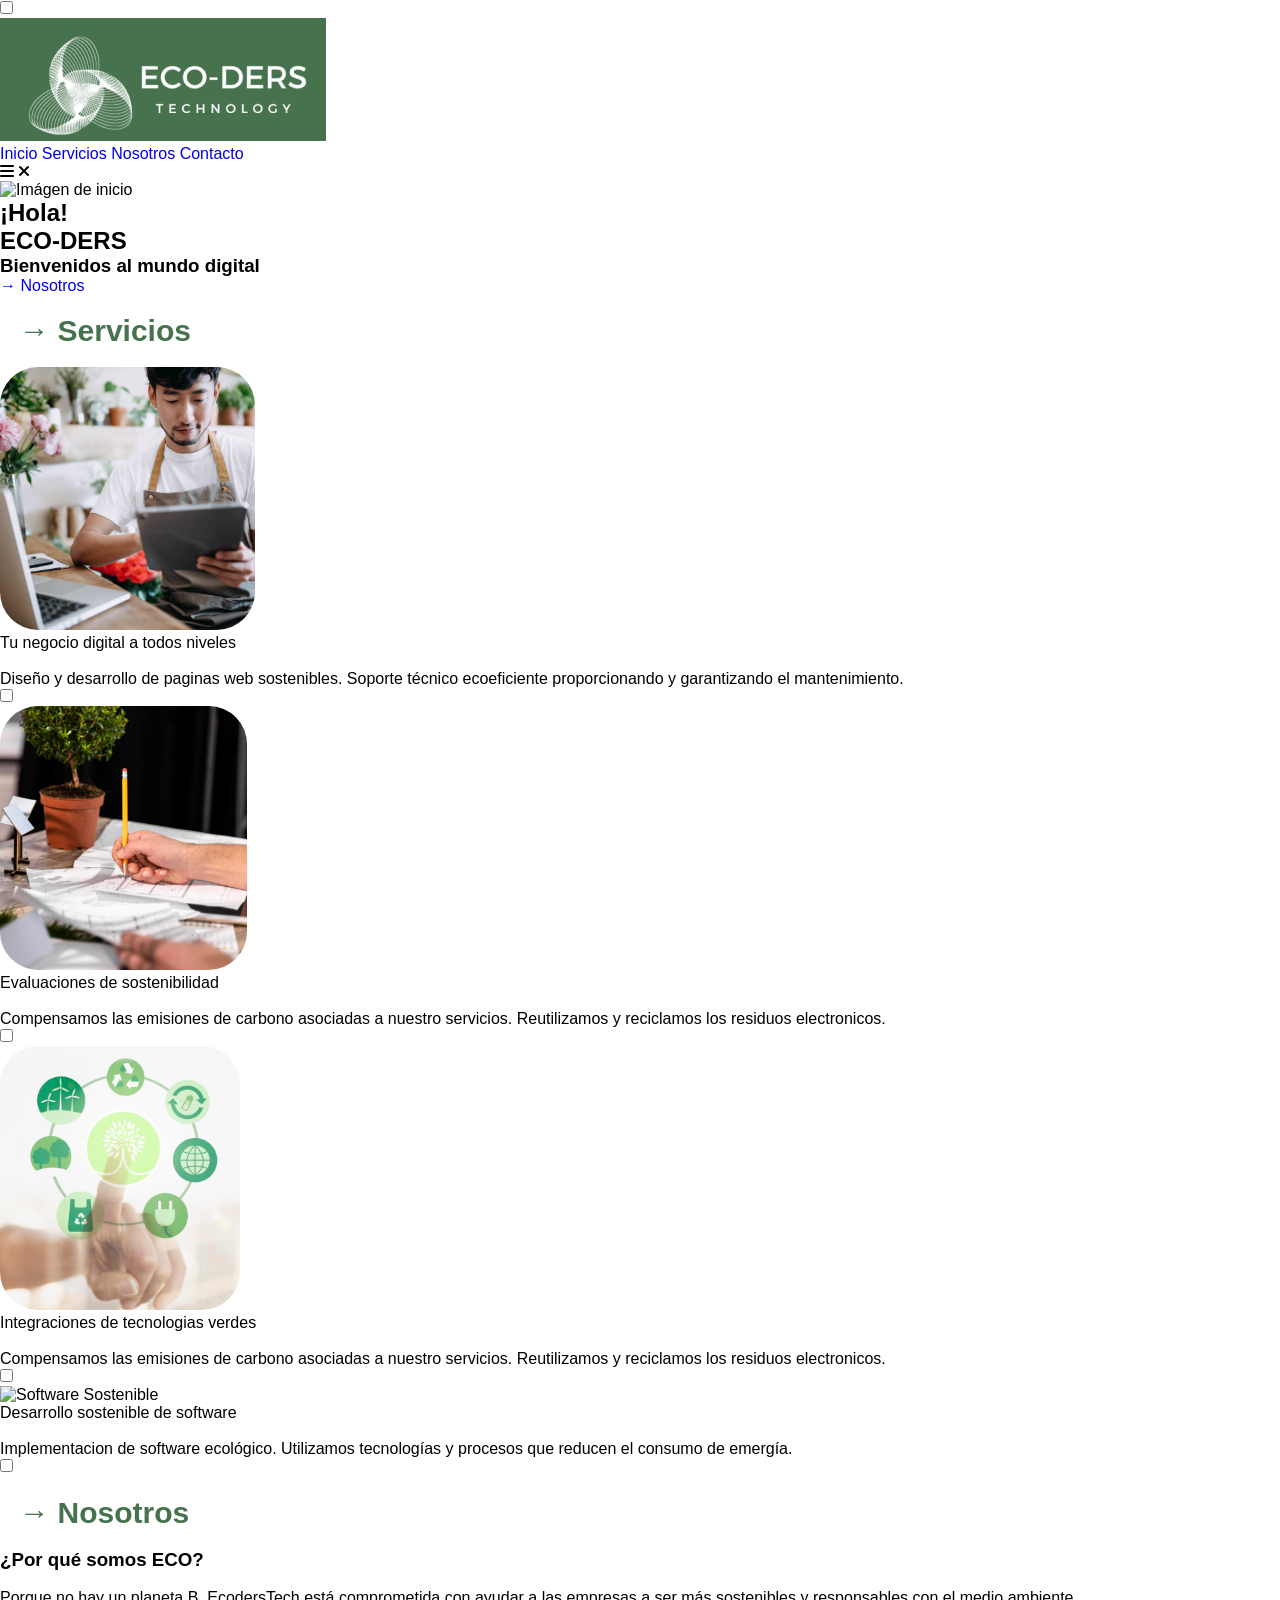
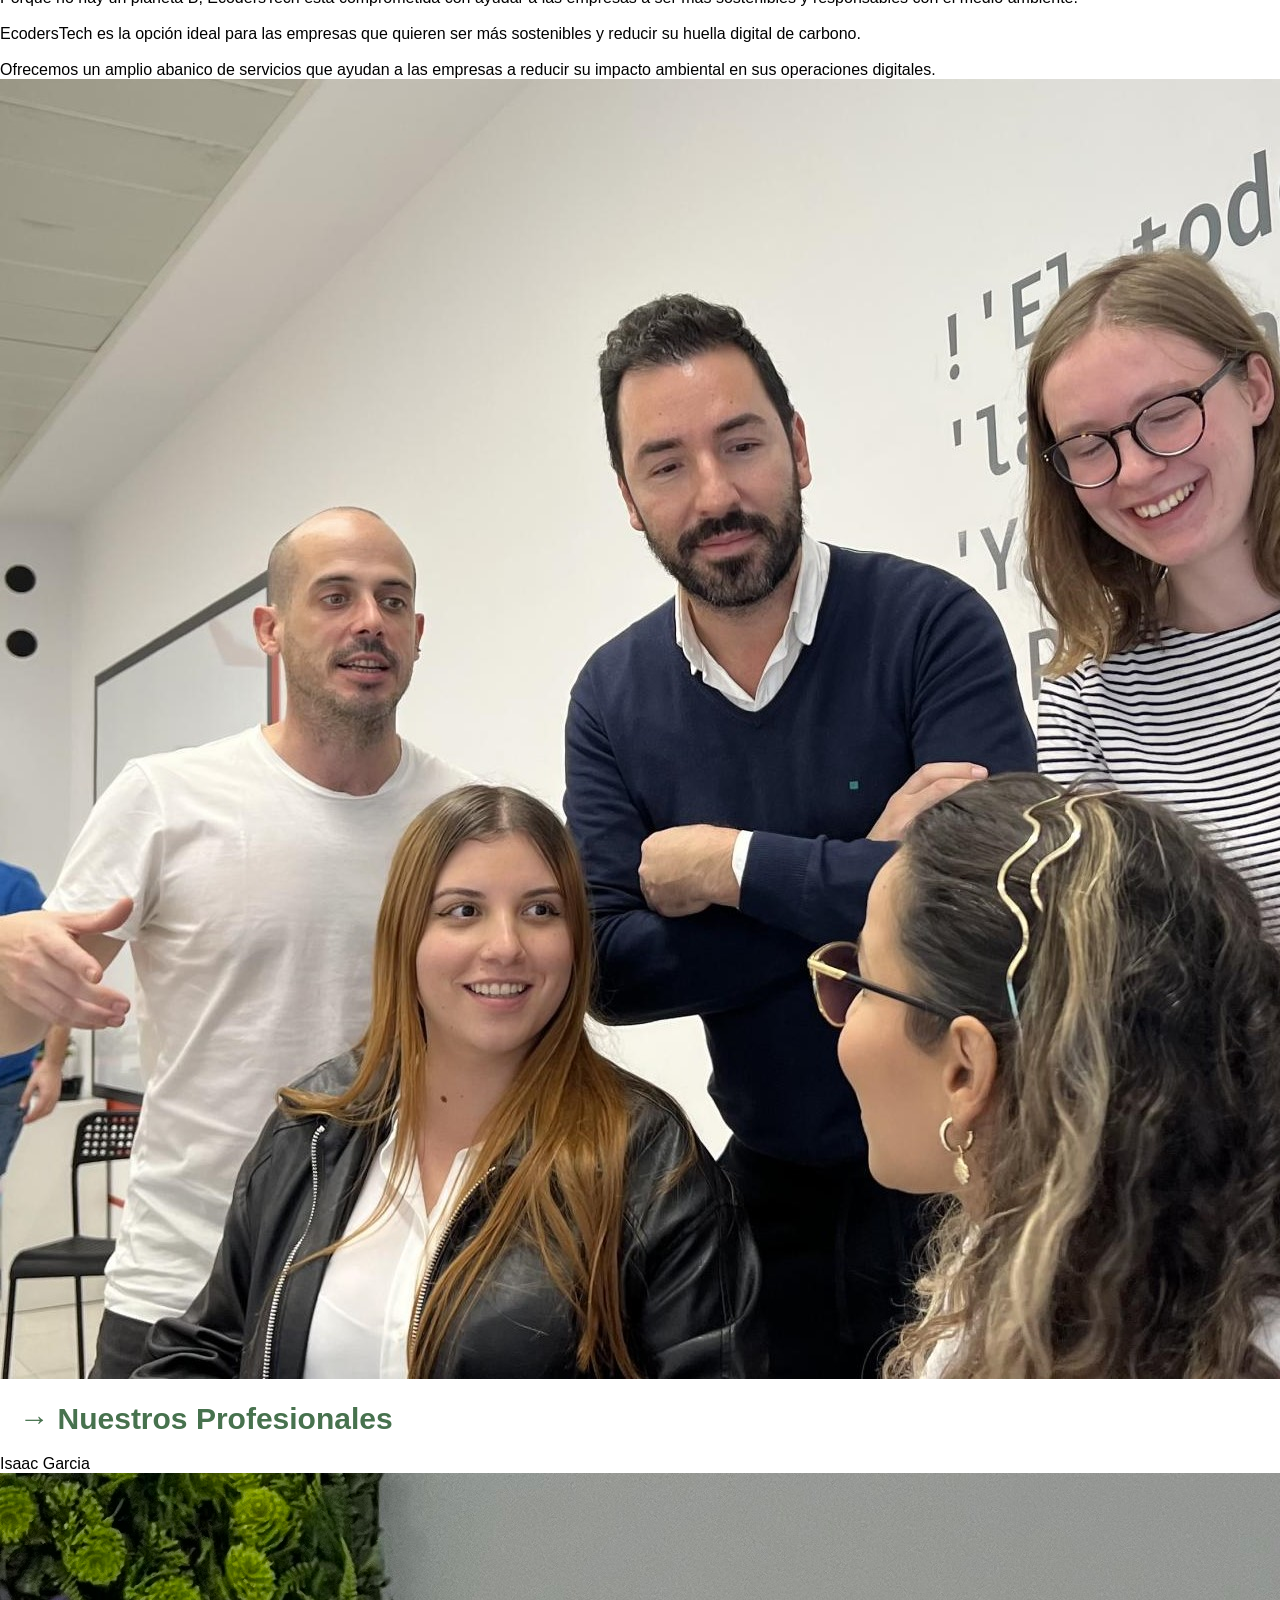
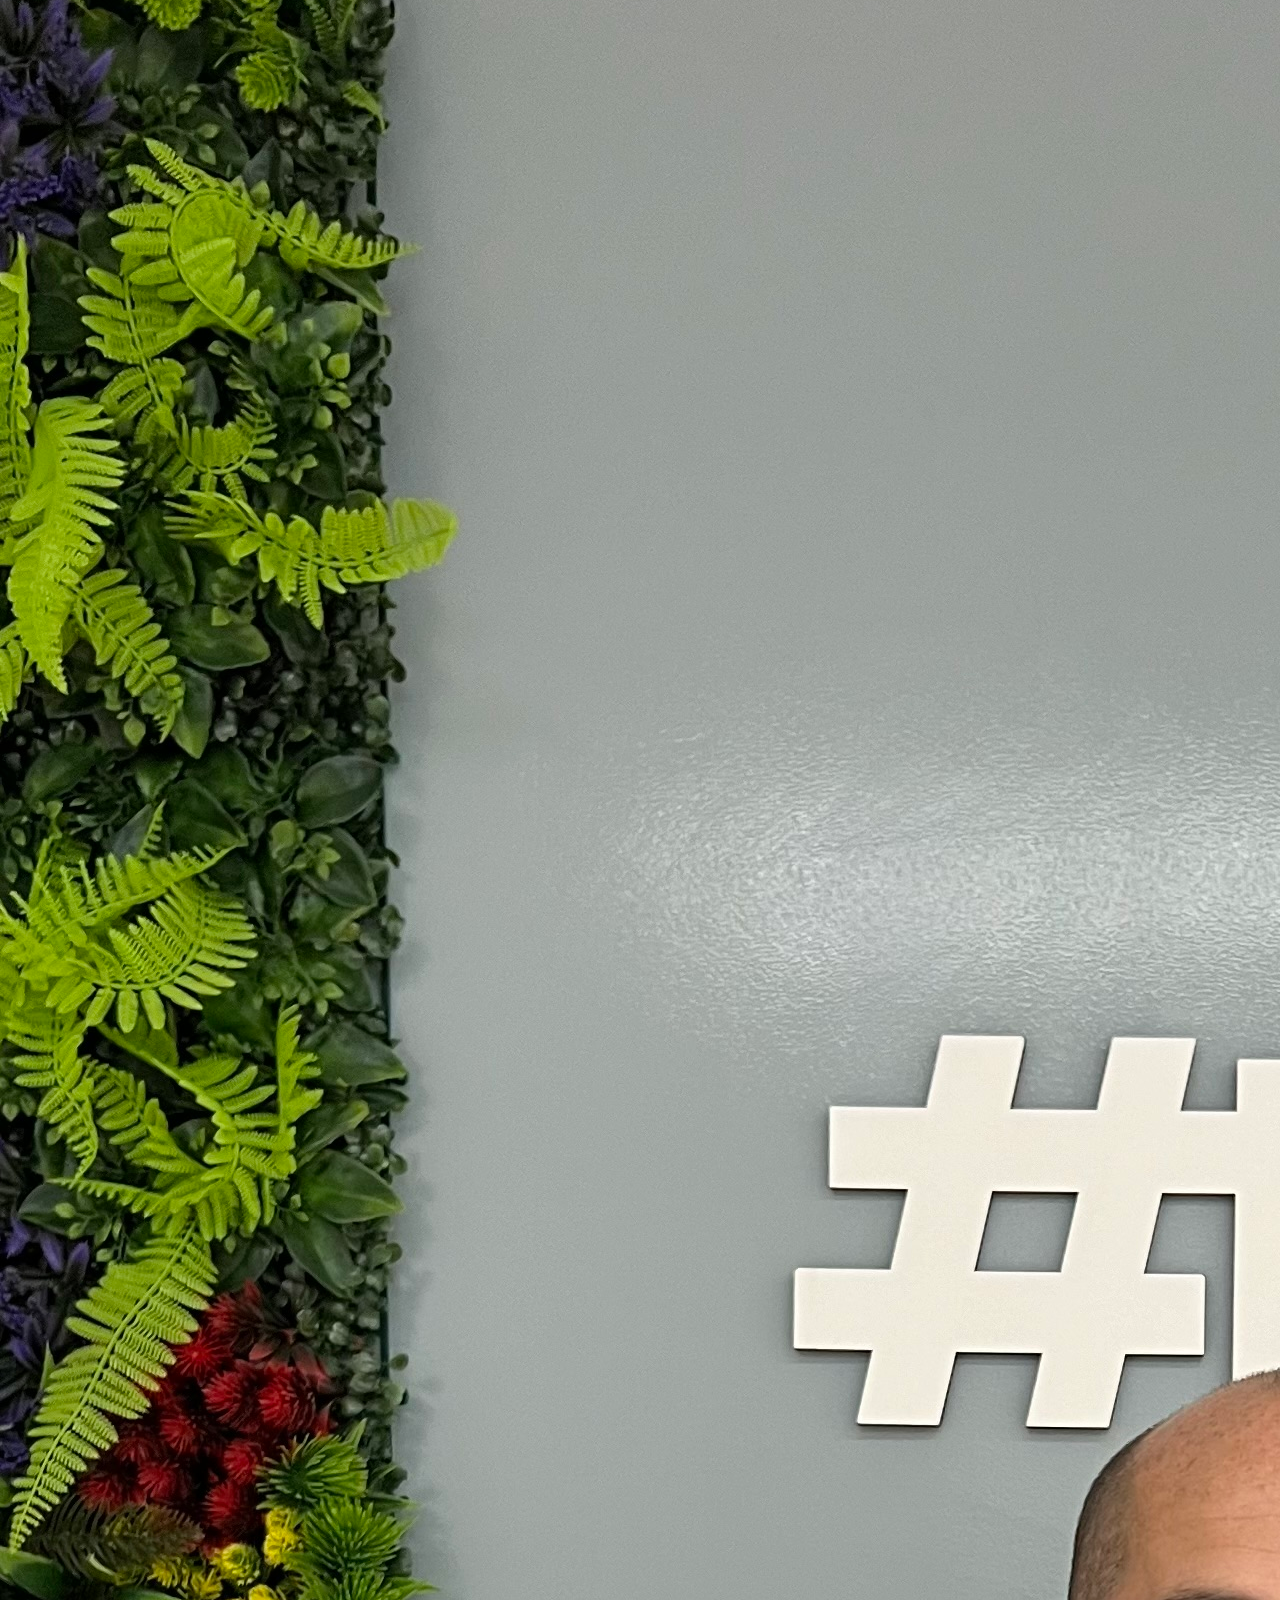
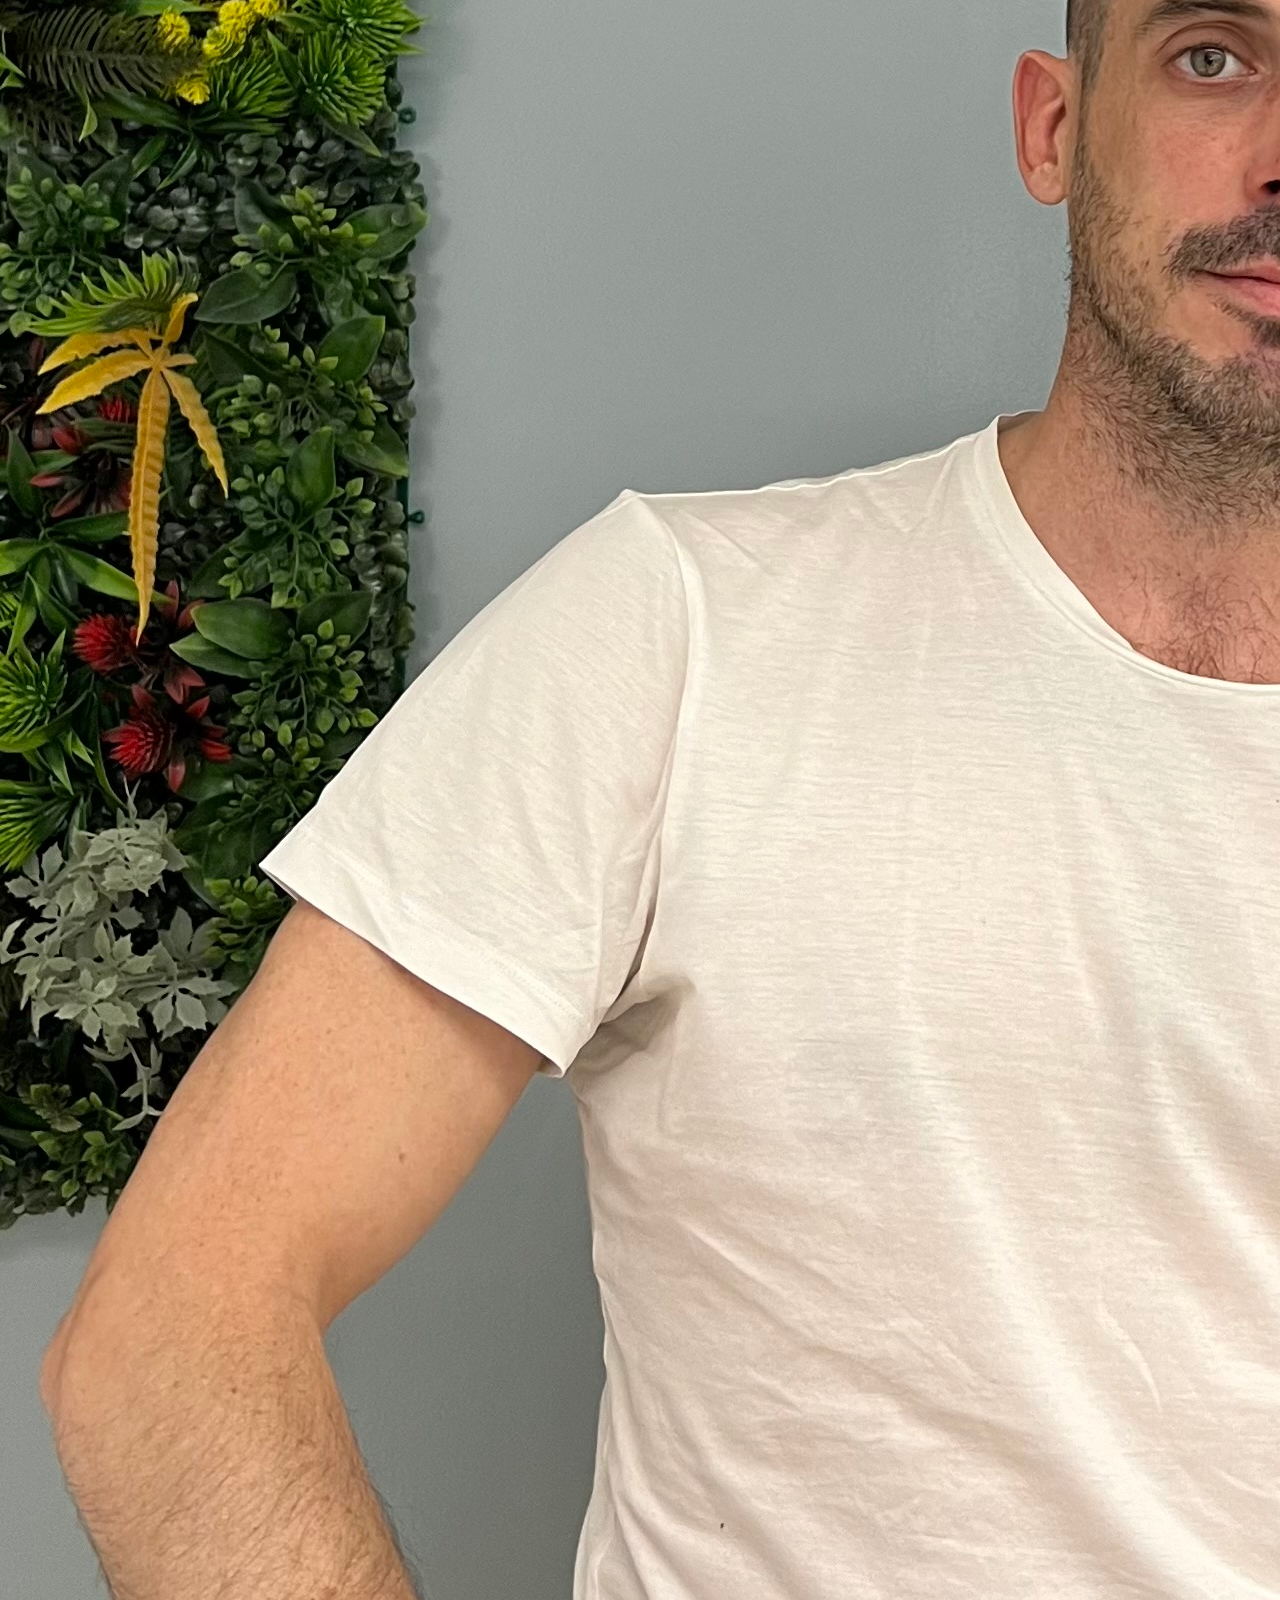
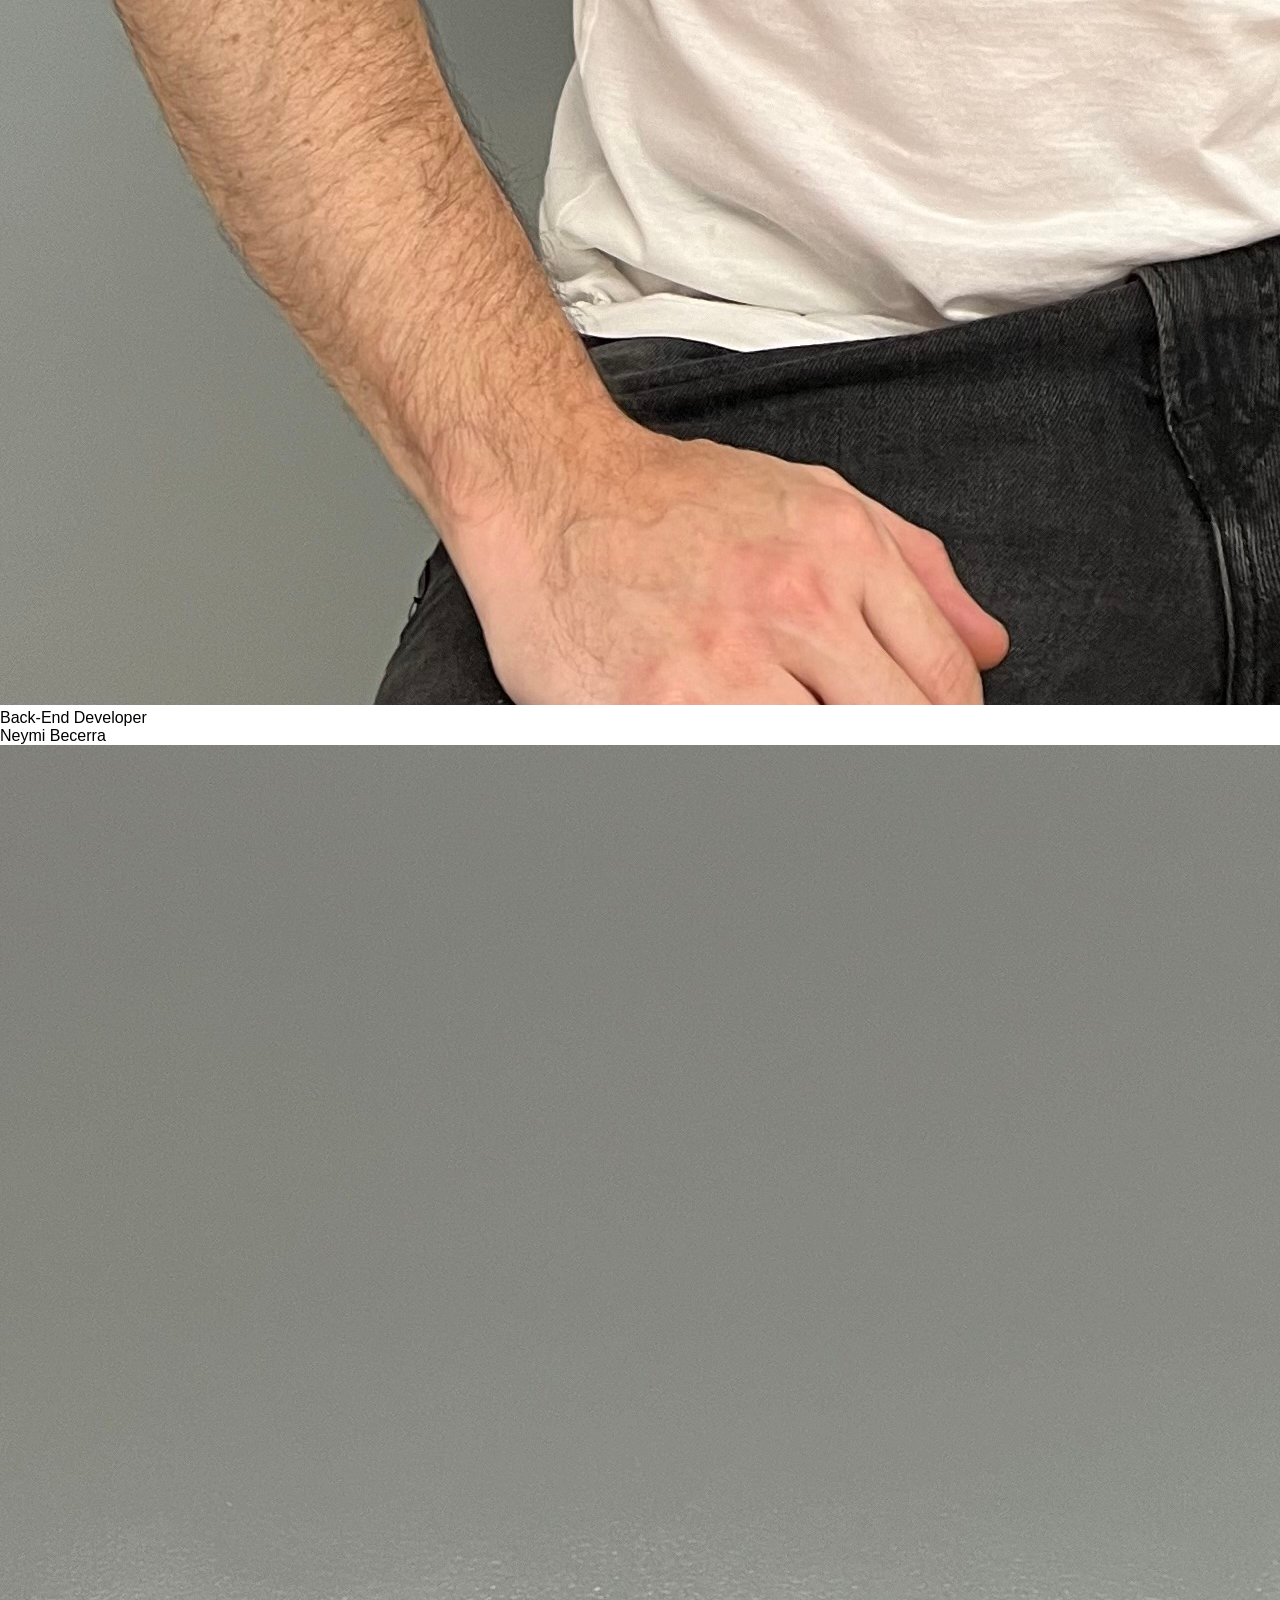
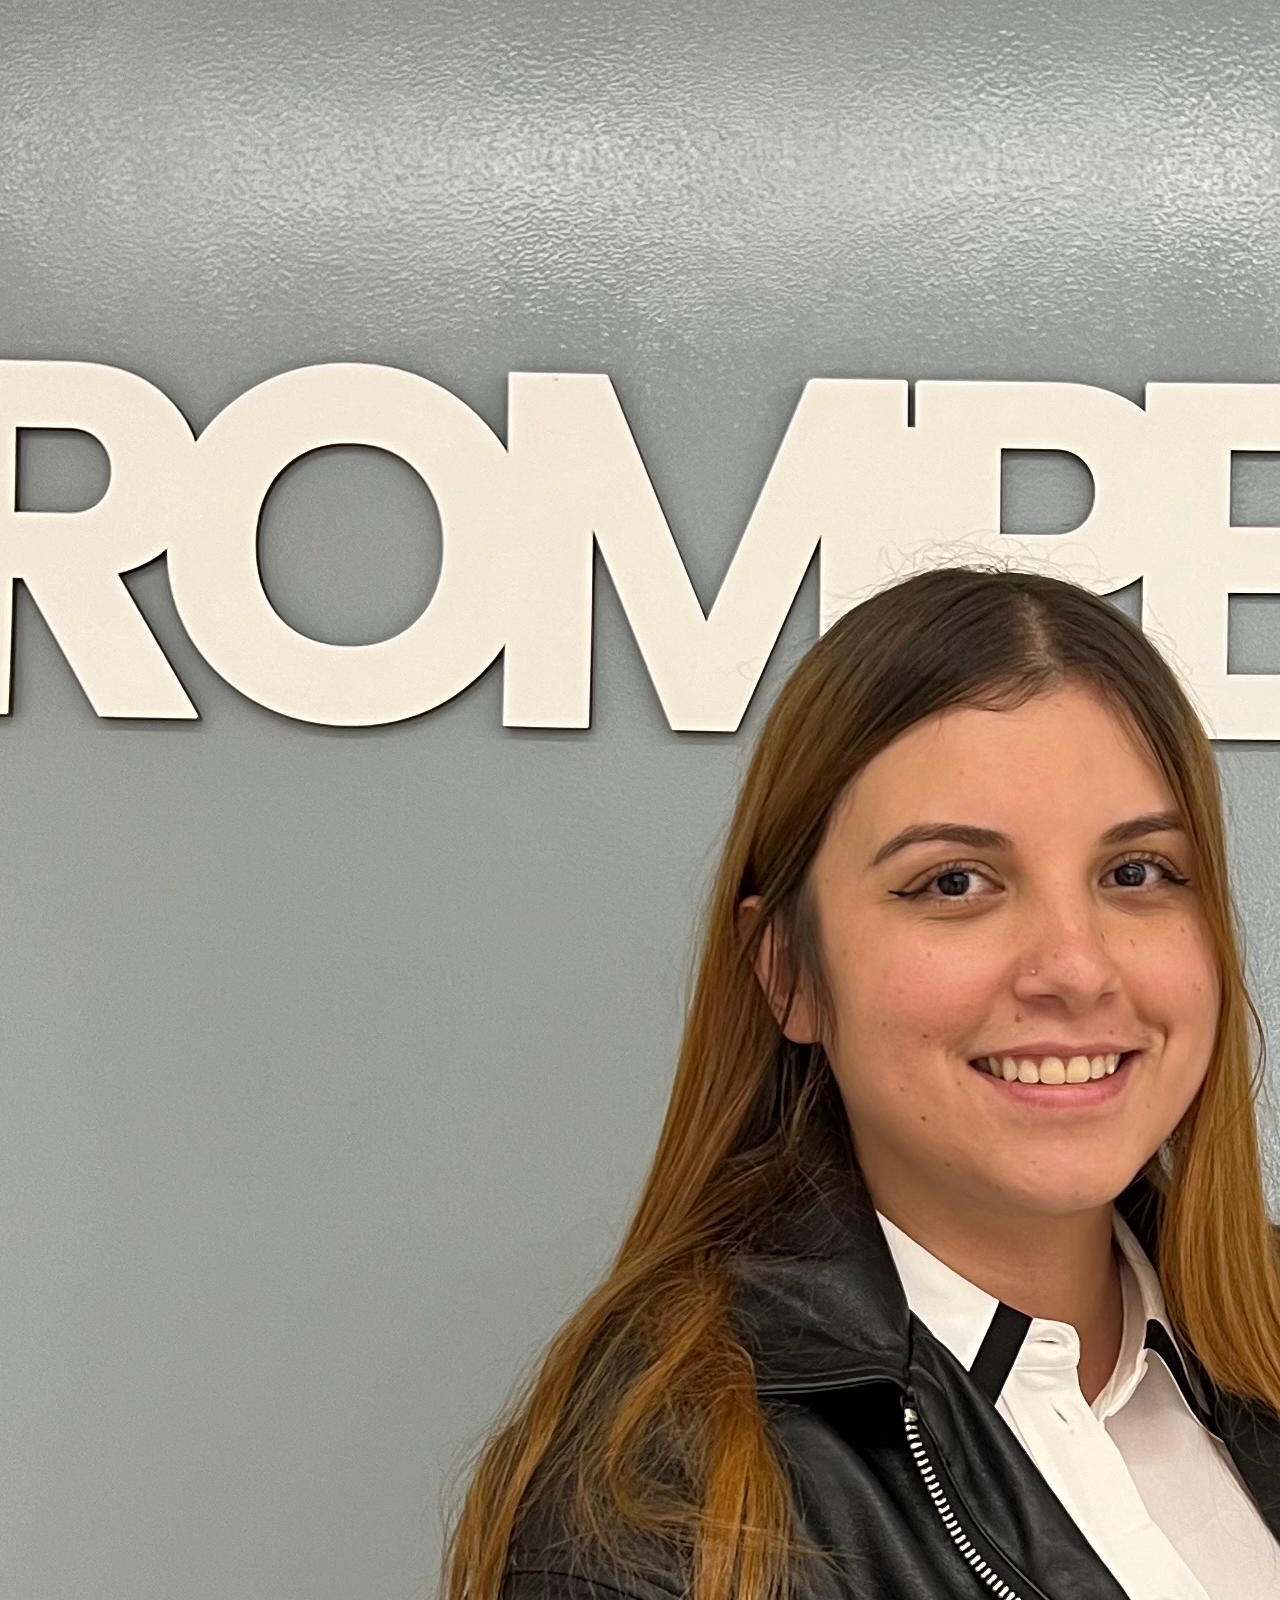
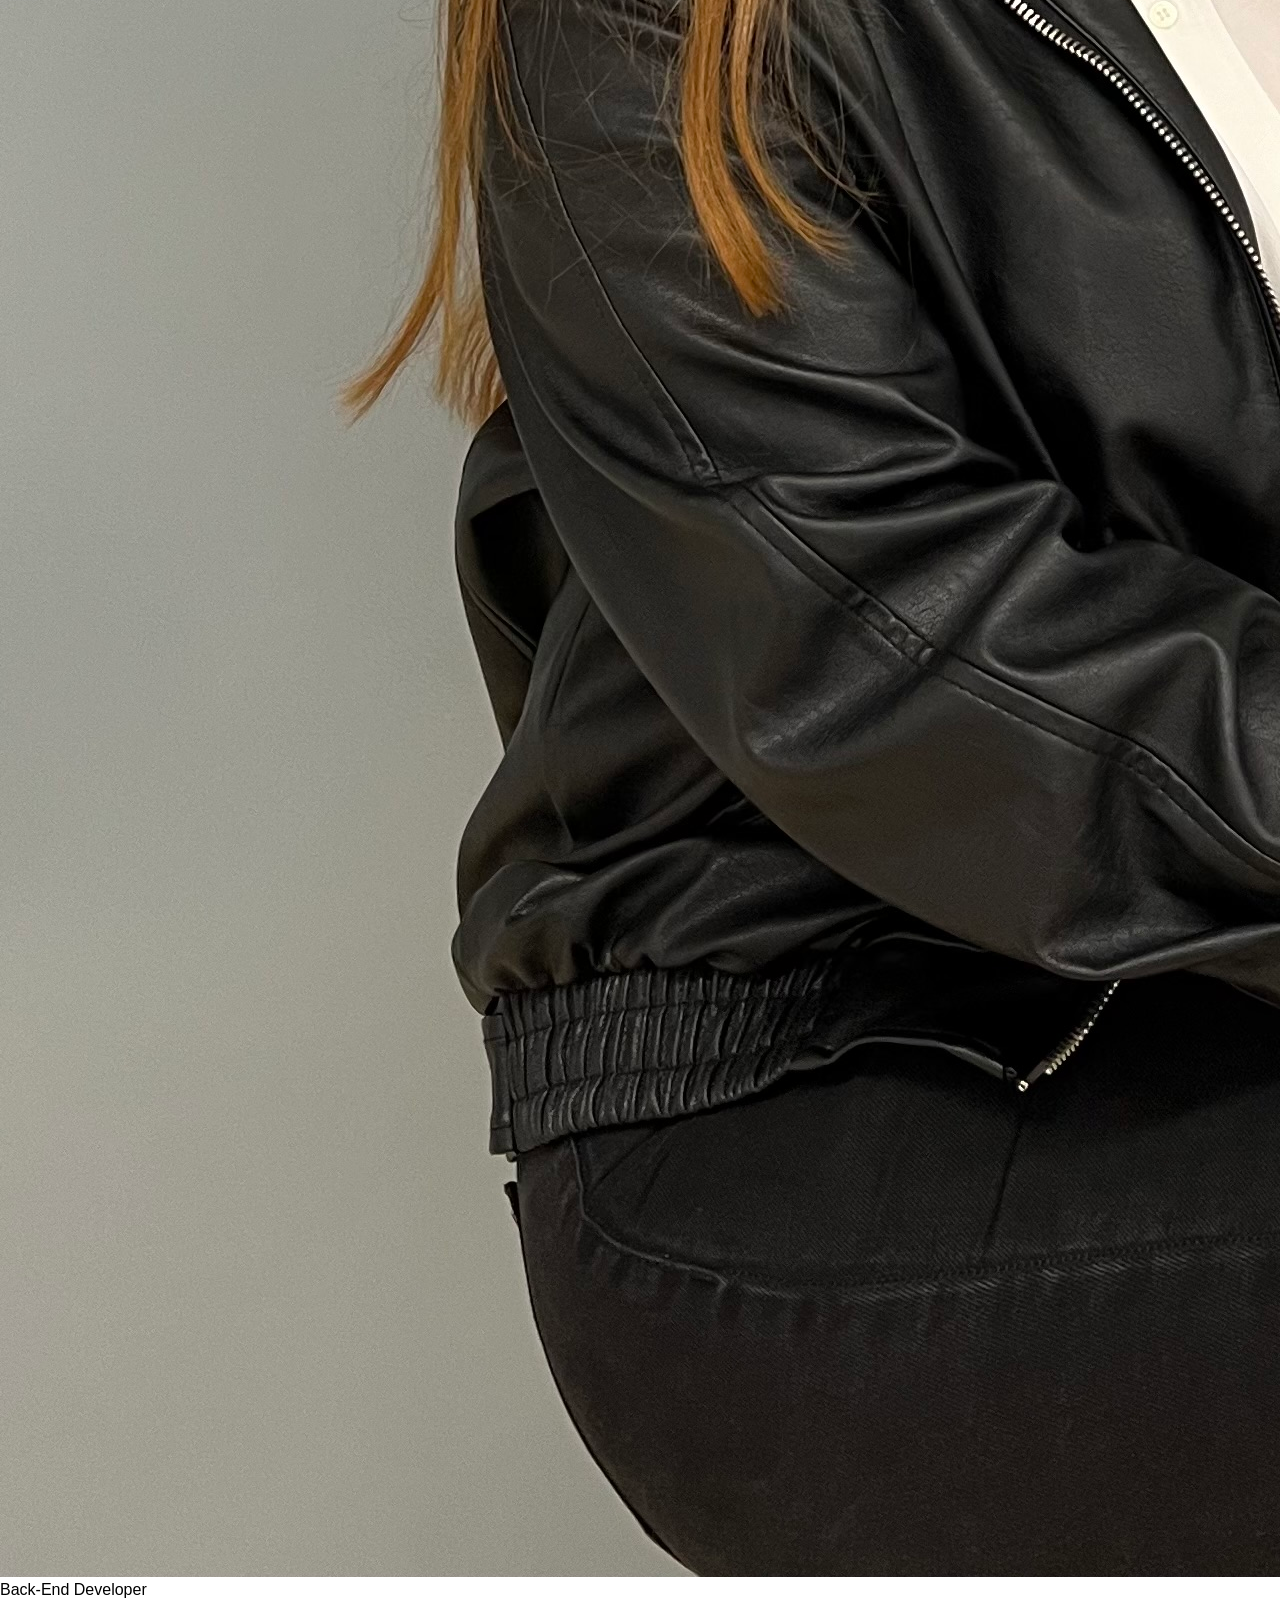
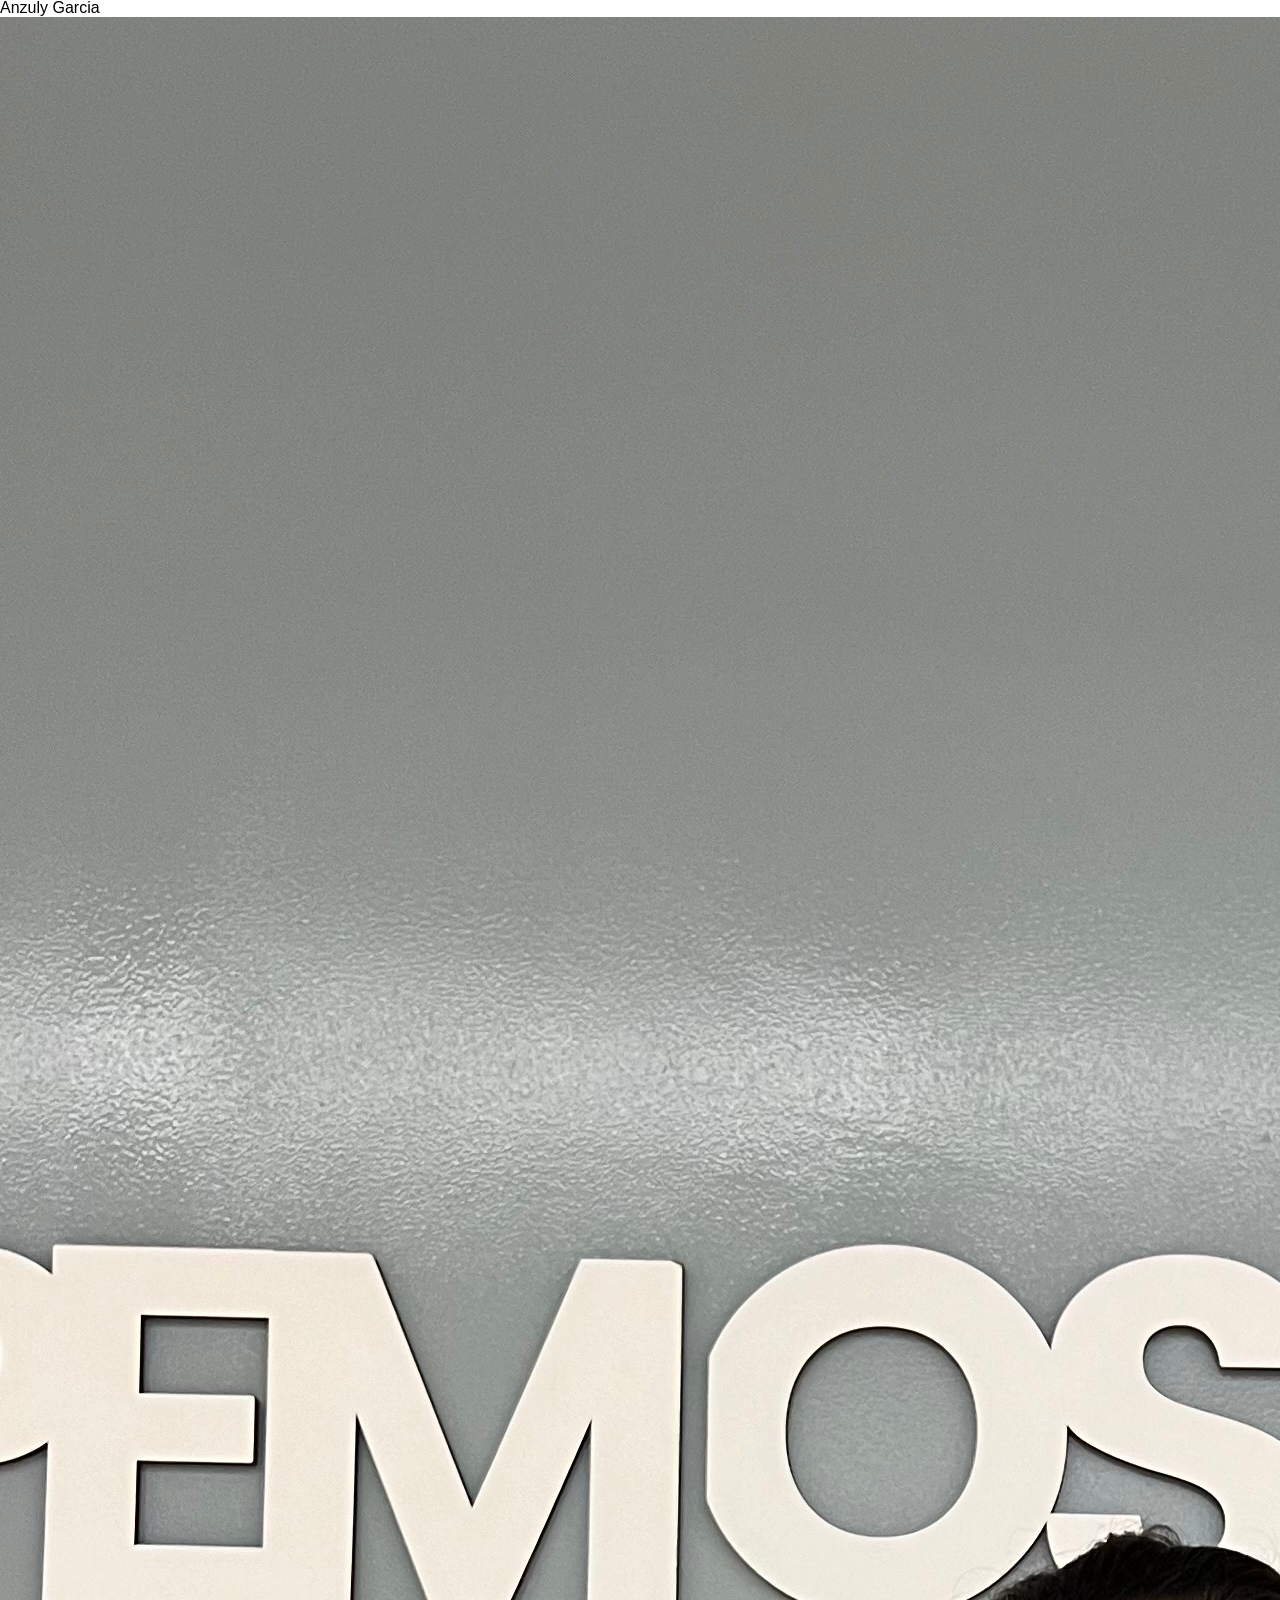
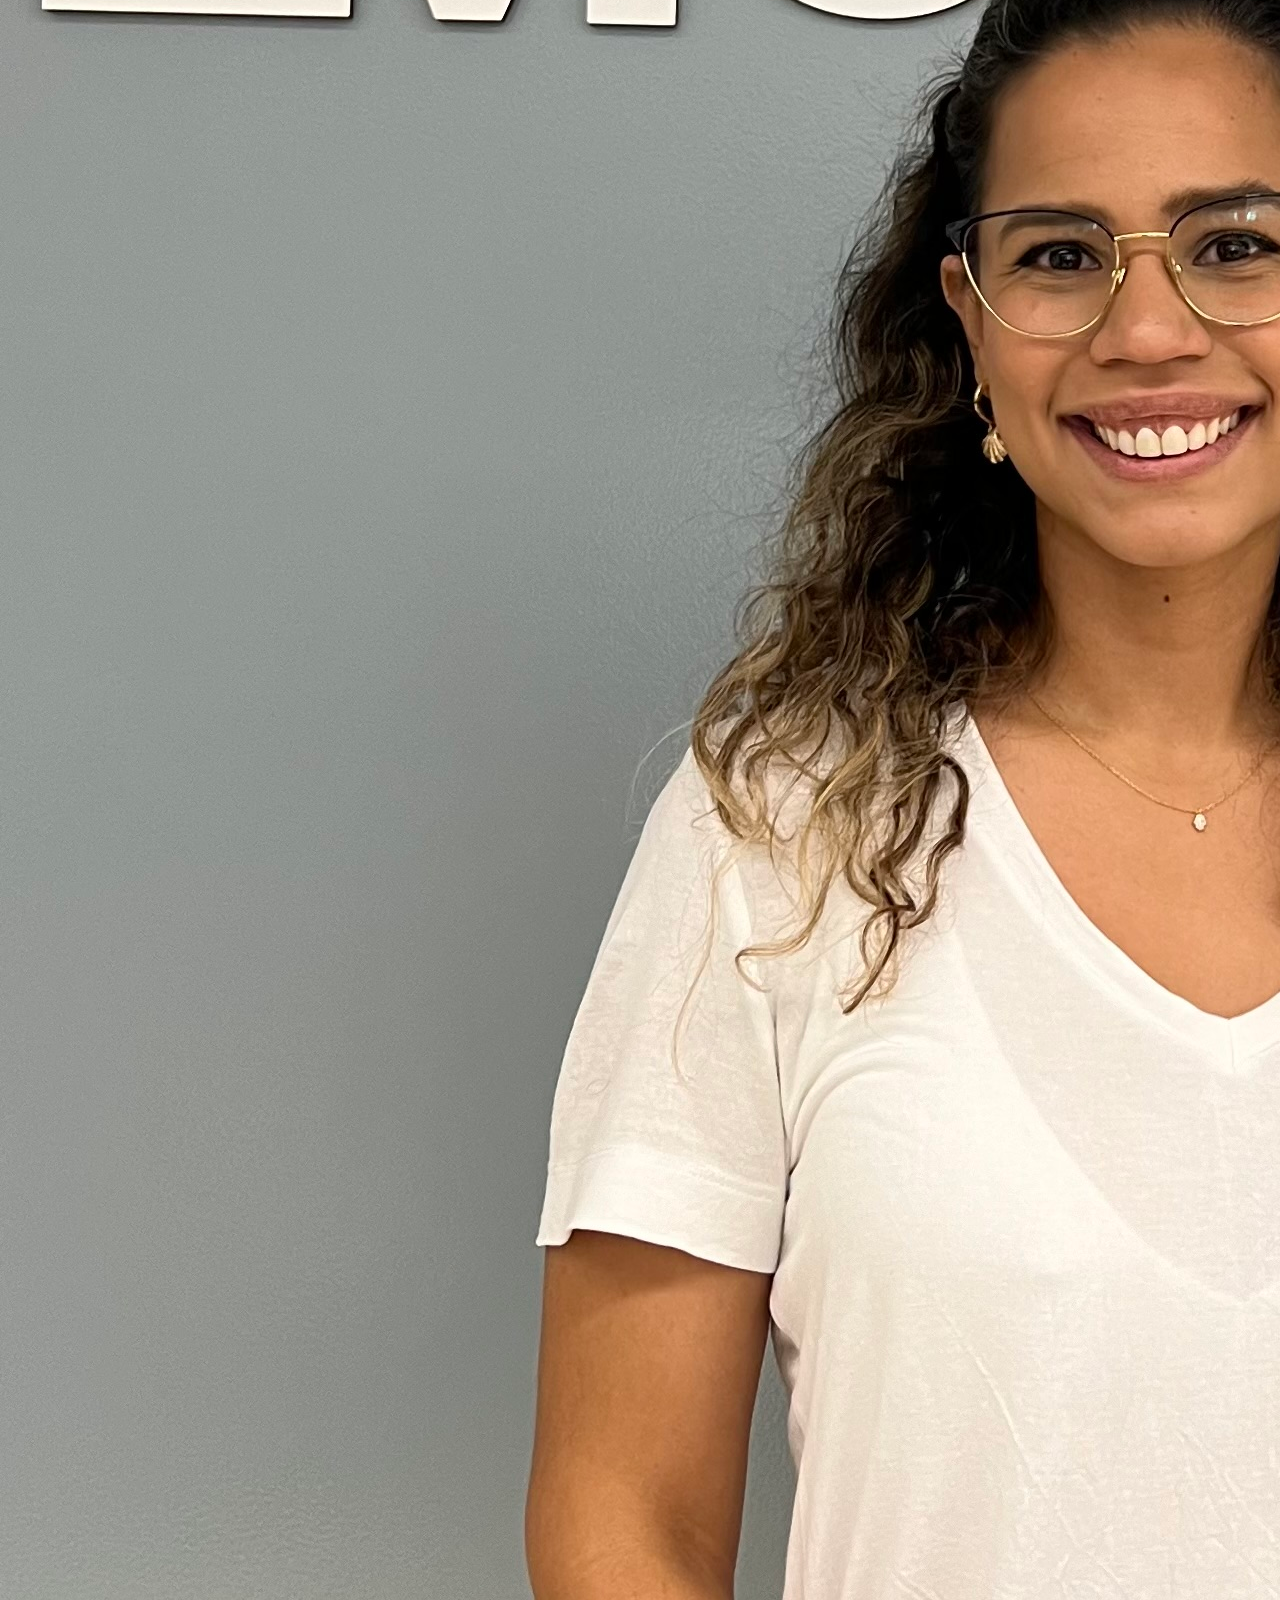
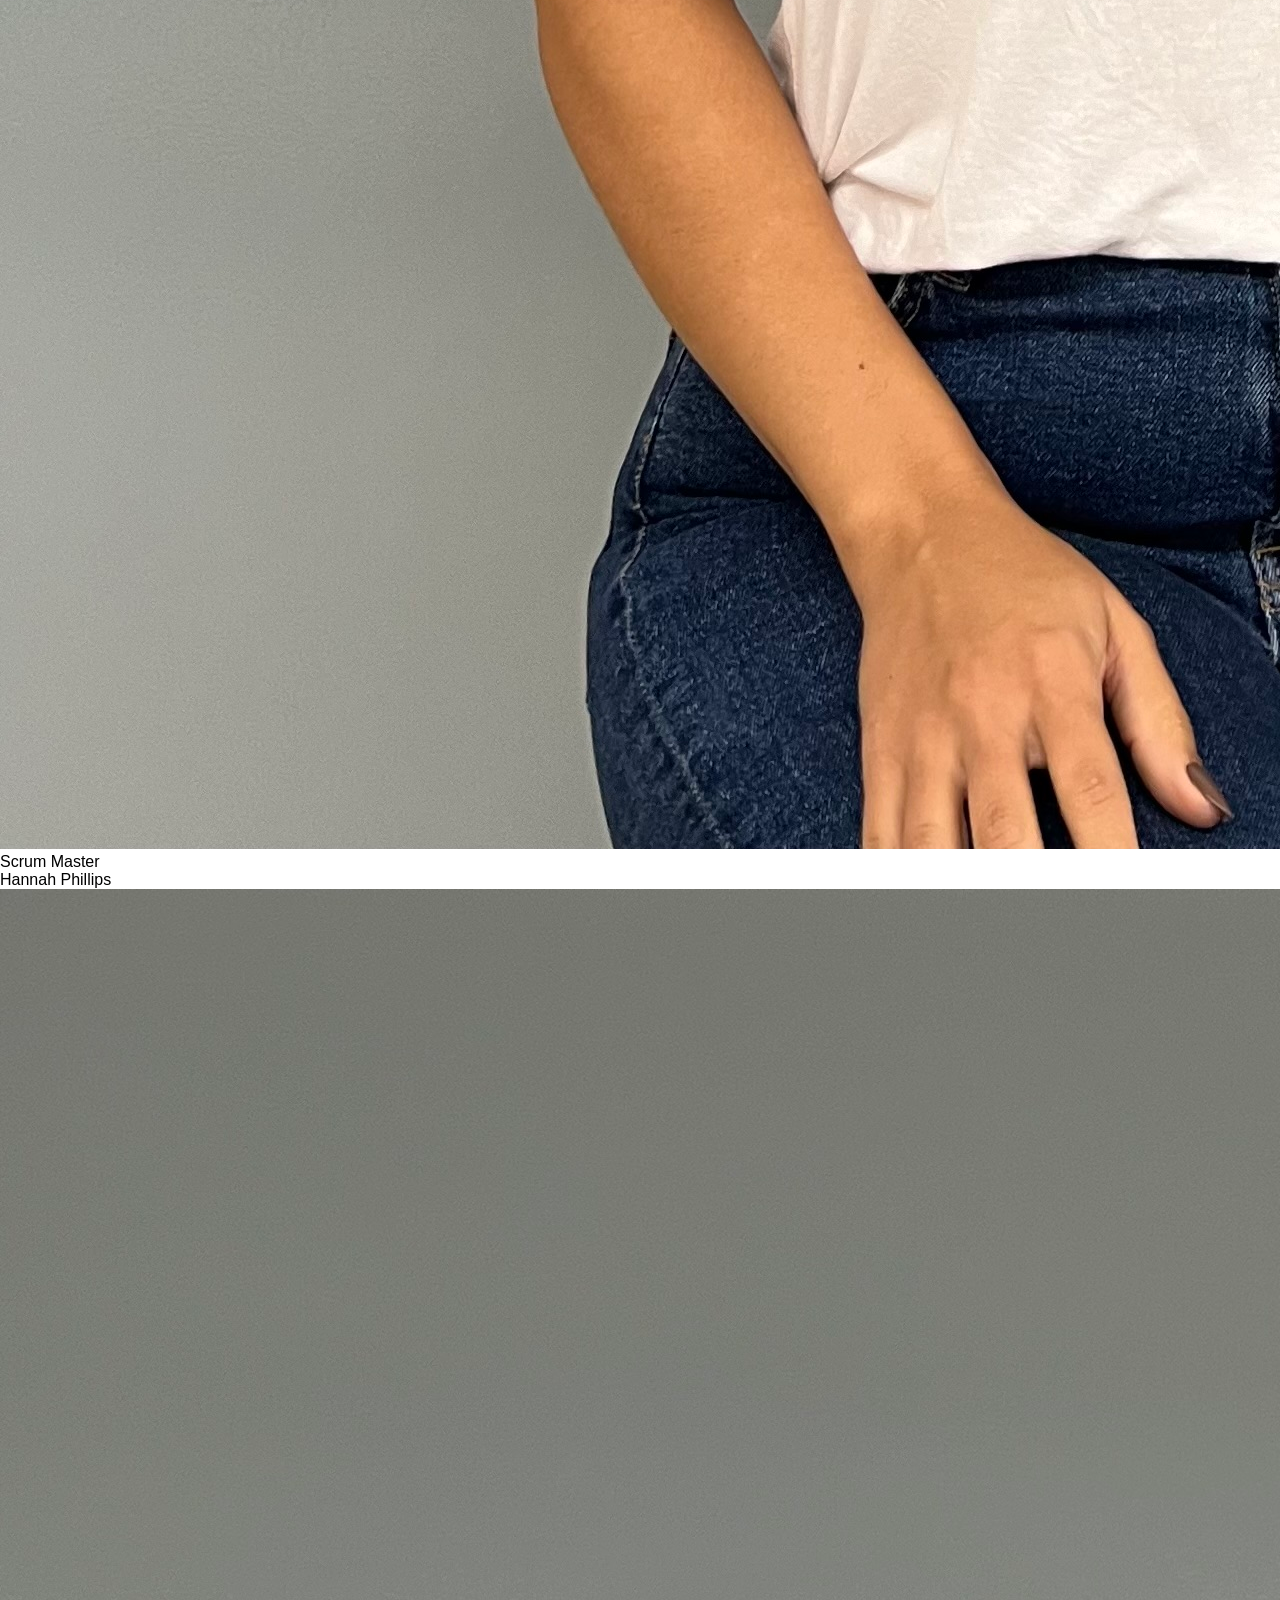
==== complete-index.html @ 4e555219 "The definitive and complete versions of our HTML and CSS documents." ====
<!DOCTYPE html>
<html lang="es">

<head>
    <meta charset="UTF-8">
    <meta name="viewport" content="width=device-width, initial-scale=1.0">
    <title>ECO-DERS TECHNOLOGY</title>
    <link rel="stylesheet" href="style.css">
    <link rel="stylesheet" href="https://cdnjs.cloudflare.com/ajax/libs/font-awesome/6.4.2/css/all.min.css">
    <link rel="icon" href="imagenes/favicon2.png">
</head>

<!--HANNAH-->

<body>
    <input type="checkbox" id="check">
    <header>
        <img class="name" src="imagenes/logo.jpg" alt="Logo ECO-DERS">
        <nav class="navigation">
            <a class="nav-link" href="#Inicio">Inicio</a>
            <a class="nav-link" href="#Servicios">Servicios</a>
            <a class="nav-link" href="#Nosotros">Nosotros</a>
            <a class="nav-link" href="#Contacto">Contacto</a>
        </nav>
        <label for="check">
            <i class="fas fa-bars menu-btn"></i>
            <i class="fas fa-times close-btn"></i>
        </label>
    </header>
    <section id="hero-section">
        <img id="hero-image" src="/imagenes/img_inicio.jpg" alt="Imágen de inicio">
        <div id="Inicio" class="hero-text">
            <h1>¡Hola! <br> ECO-DERS</h1>
            <h3>Bienvenidos al mundo digital</h3>
            <a href="#" class="info-btn">→ Nosotros</a>
        </div>
    </section>

<!--ISAAC-->

    <section>
        <h2 id="Servicios"> → Servicios</h2>
        <article class="container-servicios-section">
            <figure class="items">
                <img class="negocio" src="imagenes/negocio_digital.svg" alt="Negocio Digital">
                <figcaption class="title-services">Tu negocio digital a todos niveles</figcaption>
                <br>
                <p class="extraone">
                    Diseño y desarrollo de paginas web sostenibles. Soporte técnico ecoeficiente proporcionando y
                    garantizando el mantenimiento.
                </p>
                <input type="checkbox" id="btnone">
                <label for="btnone"></label>
            </figure>
            <figure class="items">
                <img class="negocio" src="imagenes/evaluacion.svg" alt="Evaluaciones de Sostenibilidad">
                <figcaption class="title-services">Evaluaciones de sostenibilidad</figcaption>
                <br>
                <p class="extratwo">
                    Compensamos las emisiones de carbono asociadas a nuestro servicios. Reutilizamos y reciclamos
                    los residuos electronicos.
                </p>
                <input type="checkbox" id="btntwo">
                <label for="btntwo"></label>
            </figure>
            <figure class="items">
                <img class="negocio" src="imagenes/tech_verde.svg" alt="Integracions de Tecnologias Verdes">
                <figcaption class="title-services">Integraciones de tecnologias verdes</figcaption>
                <br>
                <p class="extrathree">
                    Compensamos las emisiones de carbono asociadas a nuestro servicios. Reutilizamos y reciclamos
                    los residuos electronicos.
                </p>
                <input type="checkbox" id="btnthree">
                <label for="btnthree"></label>
            </figure>
            <figure class="items">
                <img class="negocio" src="imagenes/desarrollo_sostenible.svg" alt="Software Sostenible">
                <figcaption class="title-services">Desarrollo sostenible de software</figcaption>
                <br>
                <p class="extrafour">
                    Implementacion de software ecológico. Utilizamos tecnologías y procesos que reducen el consumo de
                    emergía.
                </p>
                <input type="checkbox" id="btnfour">
                <label for="btnfour"></label>
            </figure>
        </article>
    </section>

<!--NEYMI-->

    <h2 id="Nosotros">→ Nosotros</h2>
    <section class="container-nosotros">
        <article class="nosotros-text">
            <h3>¿Por qué somos ECO?</h3>
            <br>
            <p>Porque no hay un planeta B, EcodersTech está comprometida
                con ayudar a las empresas a ser más sostenibles y responsables
                con el medio ambiente.
                <br>
                <br>
                EcodersTech es la opción ideal para las empresas que quieren ser
                más sostenibles y reducir su huella digital de carbono.
                <br>
                <br>
                Ofrecemos un amplio abanico de servicios que ayudan a las empresas
                a reducir su impacto ambiental en sus operaciones digitales.
            </p>
        </article>
        <figure class="nosotros-img">
            <img class="nosotrosimg" src="/imagenes/img.grupal.act.jpeg" alt="Imagen de nosotros">
        </figure>
    </section>

<!--ANZU-->

    <section>
        <h2>→ Nuestros Profesionales</h2>
        <article id="NuestrosProfesionales" class="profesionales">
            <ol class="quienessomos">
                <figure class="isaac">
                    <li class="title1">Isaac Garcia</li>
                    <img src="imagenes/isaac.jpeg" class="img1" alt="Foto de Back-End Developer">
                    <figcaption class="title1">Back-End Developer</figcaption>
                </figure>
                <figure class="neymi">
                    <li class="title1">Neymi Becerra</li>
                    <img src="imagenes/neymi.jpeg" class="img2" alt="Foto de Back-End Developer">
                    <figcaption class="title1">Back-End Developer</figcaption>
                </figure>
                <figure class="anzuly">
                    <li class="title1">Anzuly Garcia</li>
                    <img src="imagenes/anzu.jpeg" class="img3" alt="Foto de Scrum Master">
                    <figcaption class="title1">Scrum Master</figcaption>
                </figure>
                <figure class="hannah">
                    <li class="title1">Hannah Phillips</li>
                    <img src="imagenes/hannah.jpeg" class="img4" alt="Foto de Front-End Developer">
                    <figcaption class="title1">Front-End Developer</figcaption>
                </figure>
                <figure class="joaquin">
                    <li class="title1">Joaquìn Lemus</li>
                    <img src="imagenes/joaquin.jpeg" class="img5" alt="Foto de Product Owner">
                    <figcaption class="title1">Product Owner</figcaption>
                </figure>
            </ol>
        </article>
    </section>

<!--NEYMI-->

    <h2>→ Nos gustan los retos. Cuéntanos el tuyo</h2>
    <section id="Contacto" class="container-contacto">
        <article class="contacto-text">
            <form class="formulario">
                <label for="nombre">Nombre y apellido</label>
                <input type="text" id="nombre" name="nombre" required>
                <br>
                <label for="email">Email</label>
                <input type="email" id="email" name="email" required>
                <br>
                <label for="mensaje">Tipo de consulta</label>
                <textarea rows="7" id="mensaje" name="mensaje" required></textarea>
                <br>
                <input type="submit" id="enviar" value="Enviar">
                <br>
            </form>
        </article>
        <figure class="contacto-img">
            <img class="contacto-img" src="imagenes/contacto.act.jpg" alt="Imagen de la oficina">
        </figure>
    </section>

<!--HANNAH-->

    <footer>
        <section class="footer">
            <figure class="heading">
                <img class="logofooter" src="imagenes/logo footer.jpg" alt="Foto de logo">
            </figure>
            <address class="address">
                <h4>Encuéntranos</h4>
                <p>Calle Fernando Poo, 25 <br> 28004 <br> Madrid, España</p>
            </address>
            <address class="mobile">
                <h4>Llámanos</h4>
                <p><a href="#">+34 94 423 14 20</a></p>
            </address>
            <nav class="social-media">
                <a href="#"><i class="fa-brands fa-linkedin"></i></a>
                <a href="#"><i class="fa-brands fa-github"></i></a>
                <a href="#"><i class="fa-brands fa-facebook"></i></a>
                <a href="#"><i class="fa-brands fa-instagram"></i></a>
            </nav>
        </section>
        <small class="copyright">
            © 2023 ECO-DERS
            <br>
        </small>
    </footer>
</body>

</html>
---- style.css ----
/*ESTILOS GENERALES*/
* {
    margin: 0;
    padding: 0;
    box-sizing: border-box;
    font-family: sans-serif;
}

a {
    text-decoration: none;
}

body {
    position: relative;
    width: 100%;
    min-height: 100vh;
}

h2 {
    color: #47724E;
    font-size: 30px;
    padding: 1.5%;
}

/* RESPONSIVE MEDIA QUERIES */

@media (max-width: 960px) {
    header .navigation {
        display: none;
    }

    header label {
        color: #fff;
        display: block;
        font-size: 25px;
        cursor: pointer;
        transition: 0.3s;
        transition-property: color;
    }

    header label:hover {
        color: #b0d592;
    }

    header label .close-btn {
        display: none;
    }

    #check:checked~header .navigation {
        z-index: 2;
        position: fixed;
        background: rgb(71, 114, 78, 0.5);
        top: 0;
        bottom: 0;
        left: 0;
        right: 0;
        display: flex;
        flex-direction: column;
        justify-content: center;
        align-items: center;
    }

    #check:checked~header .navigation a {
        font-weight: 700;
        margin-right: 0;
        margin-bottom: 50px;
        letter-spacing: 2px;
    }

    #check:checked~header label .menu-btn {
        display: none;
    }

    #check:checked~header label .close-btn {
        z-index: 2;
        display: block;
        position: fixed;
    }

    header label .menu-btn {
        position: absolute;
    }

    .items {
        margin-top: 2.5%;
    }
}

@media (max-width: 780px) {
    header .name {
        height: 30%;
        width: 50%;
    }

    .hero-text {
        font-size: 20px;
    }
}

@media(max-width: 680px) {

    .hero-text {
        font-size: 75%;
    }

    .container-servicios-section {
        justify-content: center;
        flex-direction: column;
    }

    .items {
        flex-direction: column;
        align-items: center;
    }

    .title-services {
        justify-content: space-around;
    }

    .formulario {
        width: 100%;
    }

    .social-media {
        flex-direction: column;
        align-items: center;
    }

    .logofooter {
        height: 10vh;
        width: 10vh;
        margin-top: 15%;
    }

}
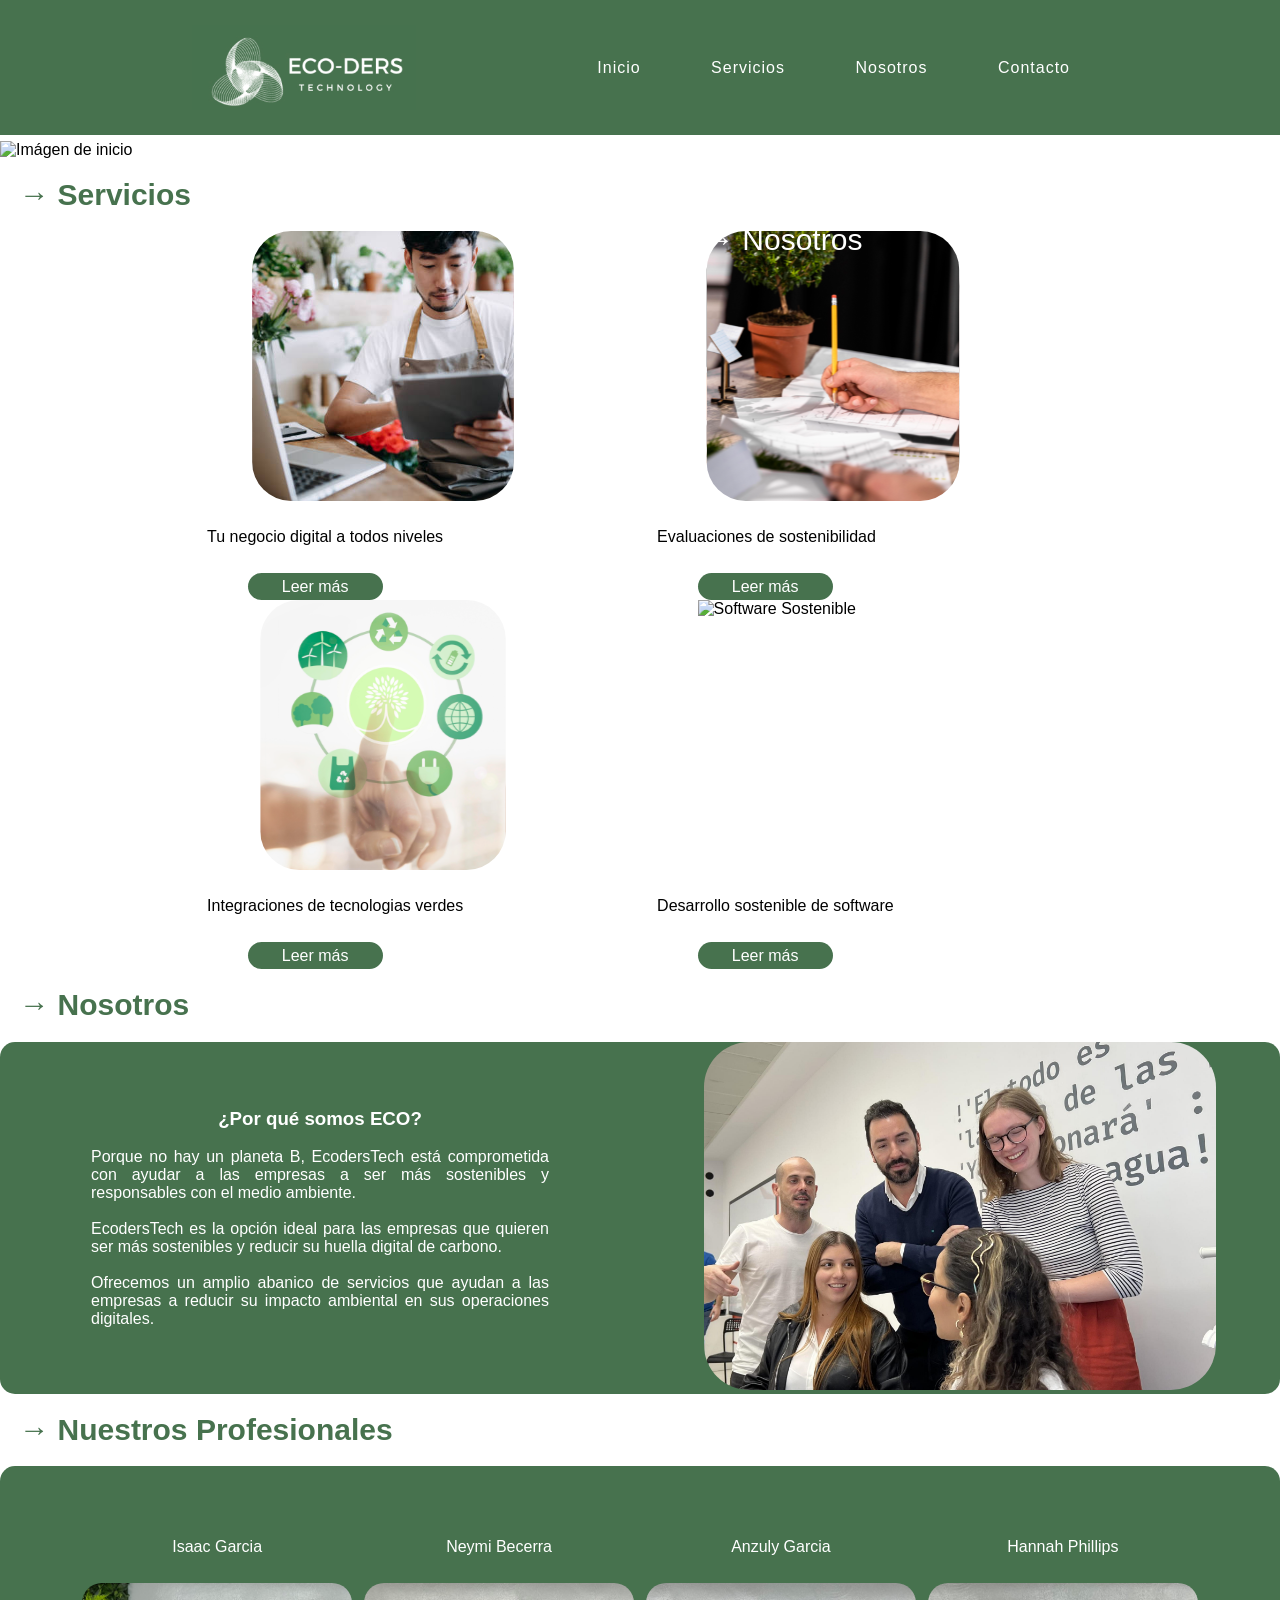
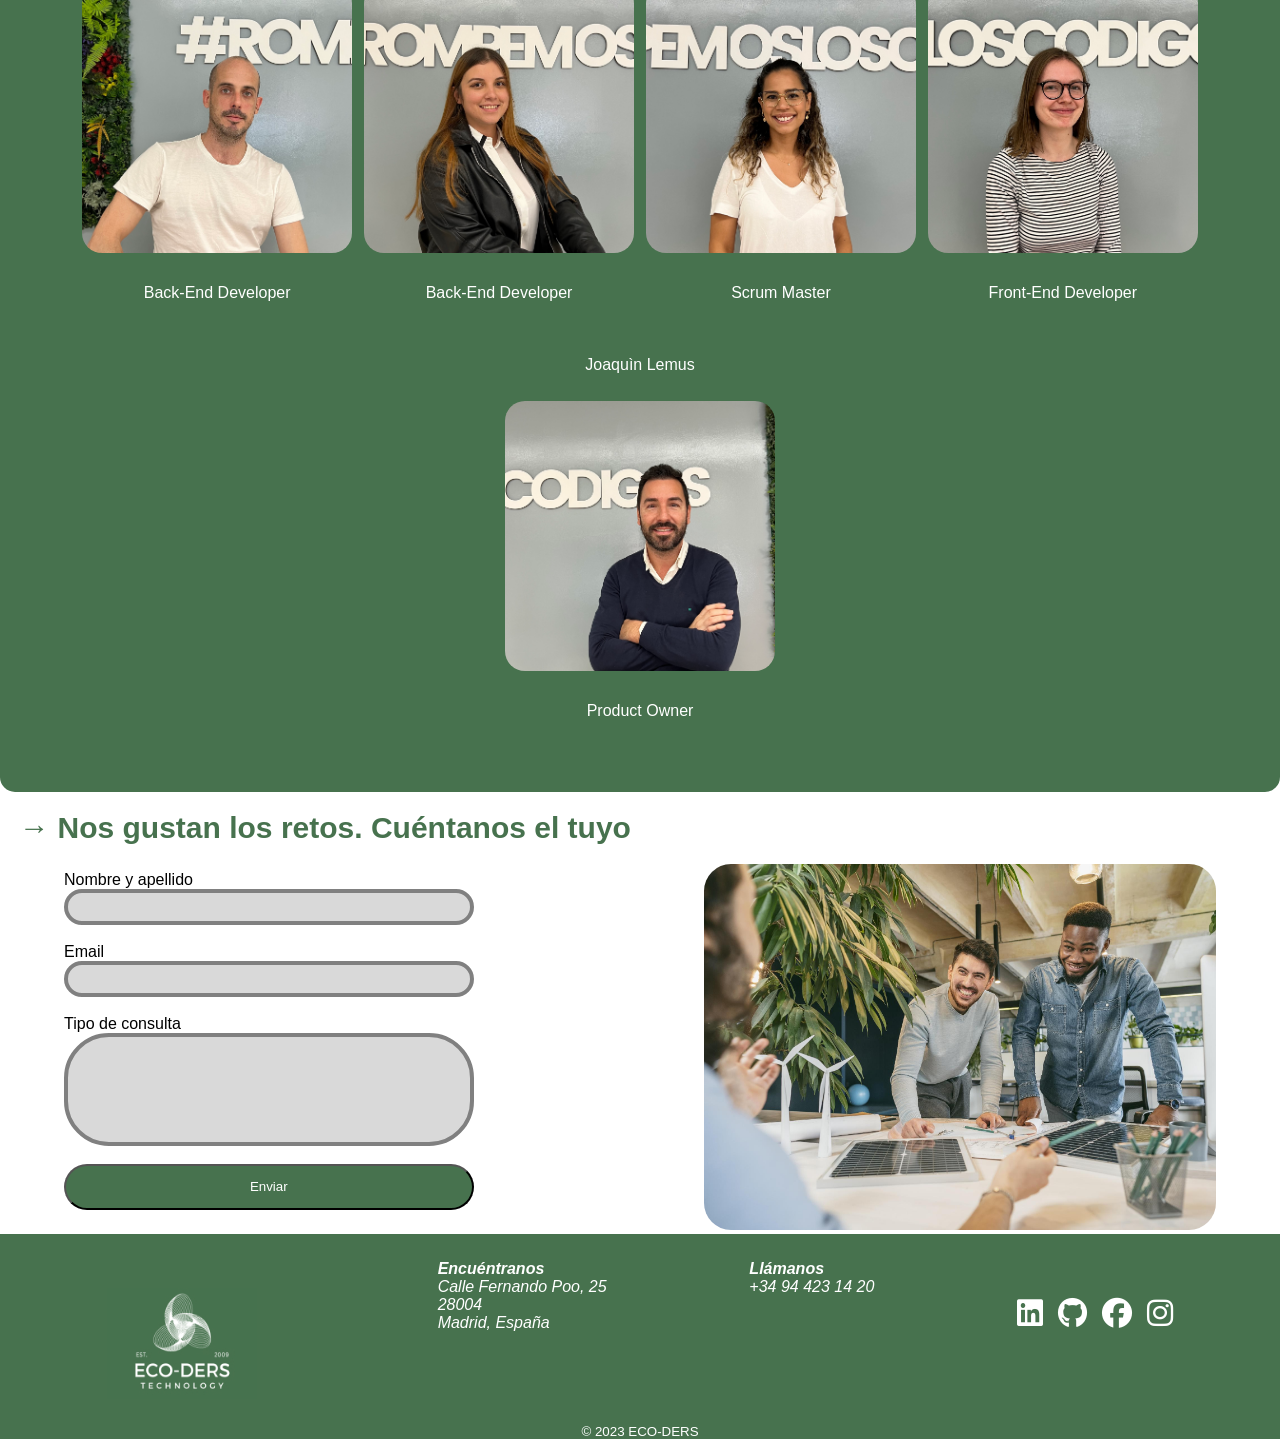
==== commit d5522a57: "Update the route to the stylesheet." ====
--- a/complete-index.html
+++ b/complete-index.html
@@ -5,7 +5,7 @@
     <meta charset="UTF-8">
     <meta name="viewport" content="width=device-width, initial-scale=1.0">
     <title>ECO-DERS TECHNOLOGY</title>
-    <link rel="stylesheet" href="style.css">
+    <link rel="stylesheet" href="complete-style.css">
     <link rel="stylesheet" href="https://cdnjs.cloudflare.com/ajax/libs/font-awesome/6.4.2/css/all.min.css">
     <link rel="icon" href="imagenes/favicon2.png">
 </head>
--- a/complete-style.css
+++ b/complete-style.css
@@ -0,0 +1,570 @@
+/*ESTILOS GENERALES*/
+* {
+    margin: 0;
+    padding: 0;
+    box-sizing: border-box;
+    font-family: sans-serif;
+}
+
+a {
+    text-decoration: none;
+}
+
+body {
+    position: relative;
+    width: 100%;
+    min-height: 100vh;
+}
+
+h2 {
+    color: #47724E;
+    font-size: 30px;
+    padding: 1.5%;
+}
+
+
+/* HEADER */
+
+header {
+    position: fixed;
+    top: 0;
+    width: 100%;
+    max-height: 15%;
+    padding: 5% 15%;
+
+
+    display: flex;
+    justify-content: space-between;
+    align-items: center;
+    z-index: 100;
+    background-color: #47724E;
+}
+
+header label {
+    display: none;
+}
+
+#check {
+    display: none;
+}
+
+.name {
+    height: 10%;
+    width: 25%;
+}
+
+.navigation a {
+    color: #fff;
+    text-decoration: none;
+    font-weight: 500;
+    letter-spacing: 1px;
+    border-radius: 20px;
+    transition: 0.3s;
+    transition-property: background;
+    padding: 2vh;
+}
+
+.navigation a:not(:last-child) {
+    margin-right: 30px;
+}
+
+.navigation a:hover {
+    background: rgb(32, 61, 42);
+}
+
+/*CUERPO*/
+/*SECCIÓN DE BIENVENIDA*/
+
+#hero-section {
+    position: relative;
+    display: flex;
+    align-items: center;
+    justify-content: center;
+}
+
+#hero-image {
+    width: 100%;
+    height: 100%;
+    margin-top: 11%;
+    object-fit: cover;
+}
+
+.hero-text {
+    position: absolute;
+    top: 50%;
+    left: 55%;
+    text-align: flex-start;
+    color: #fff;
+    font-size: 30px;
+}
+
+.hero-text a {
+    text-decoration: none;
+    color: white;
+}
+
+/* SERVICIOS */
+
+.container-servicios-section {
+    display: flex;
+    justify-content: center;
+    flex-wrap: wrap;
+    flex-direction: row;
+    margin-left: 4.5%;
+    min-width: 100%;
+}
+
+.items {
+    display: flex;
+    text-align: left;
+    flex-direction: column;
+}
+
+.negocio {
+    height: 30vh;
+    width: 30vh;
+    display: flex;
+    justify-content: flex-end;
+}
+
+.title-services {
+    display: flex;
+    flex-wrap: wrap;
+    width: 50vh;
+    padding-top: 3vh;
+    margin-left: -9%;
+}
+
+.extraone {
+    display: none;
+    margin-left: -12%;
+}
+
+input[type="checkbox"] {
+    height: 1vh;
+    appearance: none;
+}
+
+.container-servicios-section label {
+    display: flex;
+    background-color: #47724E;
+    color: #fff;
+    cursor: pointer;
+    border-radius: 4vh;
+    padding: 1%;
+    width: 30%;
+    justify-content: center;
+    align-items: center;
+}
+
+.container-servicios-section label::before {
+    content: 'Leer más';
+}
+
+input[type="checkbox"]:checked~label::before {
+    content: 'Leer menos';
+}
+
+.dots:has(~ input[type="checkbox"]:checked) {
+    display: none;
+}
+
+.extraone:has(~ input[type="checkbox"]:checked) {
+    display: flex;
+    justify-content: space-evenly;
+    width: 40vh;
+    height: 22.5vh;
+    padding-left: 1.5vh;
+    text-align: justify;
+}
+
+.extratwo {
+    display: none;
+    margin-left: -15%;
+}
+
+.extratwo:has(~ input[type="checkbox"]:checked) {
+    display: flex;
+    justify-content: space-evenly;
+    width: 40vh;
+    height: 22.5vh;
+    padding-left: 1.5vh;
+    text-align: justify;
+}
+
+.extrathree {
+    display: none;
+    margin-left: -10%;
+
+
+}
+
+.extrathree:has(~ input[type="checkbox"]:checked) {
+    display: flex;
+    justify-content: space-evenly;
+    width: 40vh;
+    height: 22.5vh;
+    padding-left: 1.5vh;
+    text-align: justify;
+}
+
+.extrafour {
+    display: none;
+    margin-left: -11.5%;
+}
+
+.extrafour:has(~ input[type="checkbox"]:checked) {
+    display: flex;
+    justify-content: space-evenly;
+    width: 40vh;
+    height: 22.5vh;
+    padding-left: 1.5vh;
+    text-align: justify;
+}
+
+/*NOSOTROS*/
+
+.container-nosotros {
+    background-color: #47724E;
+    display: flex;
+    justify-content: center;
+    text-align: justify;
+    gap: 10%;
+    flex-wrap: wrap;
+    align-items: center;
+    border-radius: 15px;
+}
+
+.nosotros-text h3 {
+    text-align: center;
+}
+
+.nosotros-text {
+    padding: 3vh;
+    color: white;
+    width: 40%;
+    min-width: 300px;
+    justify-content: center;
+}
+
+.nosotros-img {
+    width: 40%;
+    min-width: 300px;
+}
+
+.nosotros-img img {
+    width: 100%;
+    border-radius: 5vh;
+}
+
+.container-contacto {
+    display: flex;
+    justify-content: center;
+    gap: 10%;
+    align-items: center;
+    flex-wrap: wrap;
+}
+
+.contacto-text {
+    width: 40%;
+    min-width: 300px;
+}
+
+.contacto-img {
+    width: 40%;
+    min-width: 300px;
+    border-radius: 3vh;
+}
+
+.formulario {
+    display: flex;
+    flex-direction: column;
+    justify-content: center;
+    width: 80%;
+}
+
+#nombre {
+    height: 4vh;
+    background-color: #D9D9D9;
+    border-radius: 5vh;
+    border: 0.5vh solid gray;
+}
+
+#email {
+    height: 4vh;
+    background-color: #D9D9D9;
+    border-radius: 5vh;
+    border: 0.5vh solid gray;
+}
+
+#mensaje {
+    background-color: #D9D9D9;
+    border-radius: 5vh;
+    border: 0.5vh solid gray;
+}
+
+textarea {
+    resize: none;
+}
+
+#enviar {
+    background-color: #47724E;
+    color: white;
+    border-radius: 5vh;
+    padding: 1.5vh;
+}
+
+#enviar:hover {
+    background-color: rgb(32, 61, 42);
+}
+
+.contacto-img img {
+    width: 100%;
+}
+
+/*NUESTROS PROFESIONALES*/
+
+.quienessomos {
+    display: flex;
+    flex-wrap: wrap;
+    flex-direction: row;
+    justify-content: center;
+    padding: 5vh;
+    margin: 0 auto;
+    background-color: #47724E;
+    border-radius: 15px;
+    gap: 1%;
+}
+
+ol {
+    list-style: none;
+}
+
+.profesionales {
+    margin: 0%;
+}
+
+.title1 {
+    padding: 3vh;
+    color: white;
+    text-align: center;
+}
+
+.isaac {
+    font-display: flex;
+    text-align: center;
+}
+
+.img1 {
+    width: 30vh;
+    height: 30vh;
+    border-radius: 20px;
+    object-fit: cover;
+}
+
+.neymi {
+    font-display: flex;
+    text-align: center;
+}
+
+.img2 {
+    width: 30vh;
+    height: 30vh;
+    border-radius: 20px;
+    object-fit: cover;
+}
+
+.anzuly {
+    font-display: flex;
+    text-align: center;
+}
+
+.img3 {
+    width: 30vh;
+    height: 30vh;
+    border-radius: 20px;
+    object-fit: cover;
+}
+
+.hannah {
+    font-display: flex;
+    text-align: center;
+}
+
+.img4 {
+    width: 30vh;
+    height: 30vh;
+    border-radius: 20px;
+    object-fit: cover;
+}
+
+.joaquin {
+    font-display: flex;
+    text-align: center;
+}
+
+.img5 {
+    width: 30vh;
+    height: 30vh;
+    border-radius: 20px;
+    object-fit: cover;
+}
+
+/*FOOTER*/
+
+.footer {
+    display: flex;
+    justify-content: space-evenly;
+    gap: 5%;
+    background-color: #47724E;
+    color: white;
+    padding: 2%;
+}
+
+.logofooter {
+    height: 80%;
+    width: 80%;
+    margin-top: 15%;
+}
+
+.address .mobile {
+    margin: 15px 0;
+    line-height: 1.5;
+}
+
+.social-media {
+    display: flex;
+    gap: 15px;
+    margin-top: 3%;
+    font-size: 30px;
+    transition: 0.3s;
+    transition-property: transform;
+}
+
+.social-media a:hover {
+    transform: scale(1.2);
+}
+
+.footer a {
+    text-decoration: none;
+    color: white;
+}
+
+.copyright {
+    display: flex;
+    justify-content: center;
+    background-color: #47724E;
+    color: white;
+}
+
+/* RESPONSIVE MEDIA QUERIES */
+
+@media (max-width: 960px) {
+    header .navigation {
+        display: none;
+    }
+
+    header label {
+        color: #fff;
+        display: block;
+        font-size: 25px;
+        cursor: pointer;
+        transition: 0.3s;
+        transition-property: color;
+    }
+
+    header label:hover {
+        color: #b0d592;
+    }
+
+    header label .close-btn {
+        display: none;
+    }
+
+    #check:checked~header .navigation {
+        z-index: 2;
+        position: fixed;
+        background: rgb(71, 114, 78, 0.5);
+        top: 0;
+        bottom: 0;
+        left: 0;
+        right: 0;
+        display: flex;
+        flex-direction: column;
+        justify-content: center;
+        align-items: center;
+    }
+
+    #check:checked~header .navigation a {
+        font-weight: 700;
+        margin-right: 0;
+        margin-bottom: 50px;
+        letter-spacing: 2px;
+    }
+
+    #check:checked~header label .menu-btn {
+        display: none;
+    }
+
+    #check:checked~header label .close-btn {
+        z-index: 2;
+        display: block;
+        position: fixed;
+    }
+
+    header label .menu-btn {
+        position: absolute;
+    }
+
+    .items {
+        margin-top: 2.5%;
+    }
+}
+
+@media (max-width: 780px) {
+    header .name {
+        height: 30%;
+        width: 50%;
+    }
+
+    .hero-text {
+        font-size: 20px;
+    }
+}
+
+@media(max-width: 680px) {
+
+    .hero-text {
+        font-size: 75%;
+    }
+
+    .container-servicios-section {
+        justify-content: center;
+        flex-direction: column;
+    }
+
+    .items {
+        flex-direction: column;
+        align-items: center;
+    }
+
+    .title-services {
+        justify-content: space-around;
+    }
+
+    .formulario {
+        width: 100%;
+    }
+
+    .social-media {
+        flex-direction: column;
+        align-items: center;
+    }
+
+    .logofooter {
+        height: 10vh;
+        width: 10vh;
+        margin-top: 15%;
+    }
+
+}
